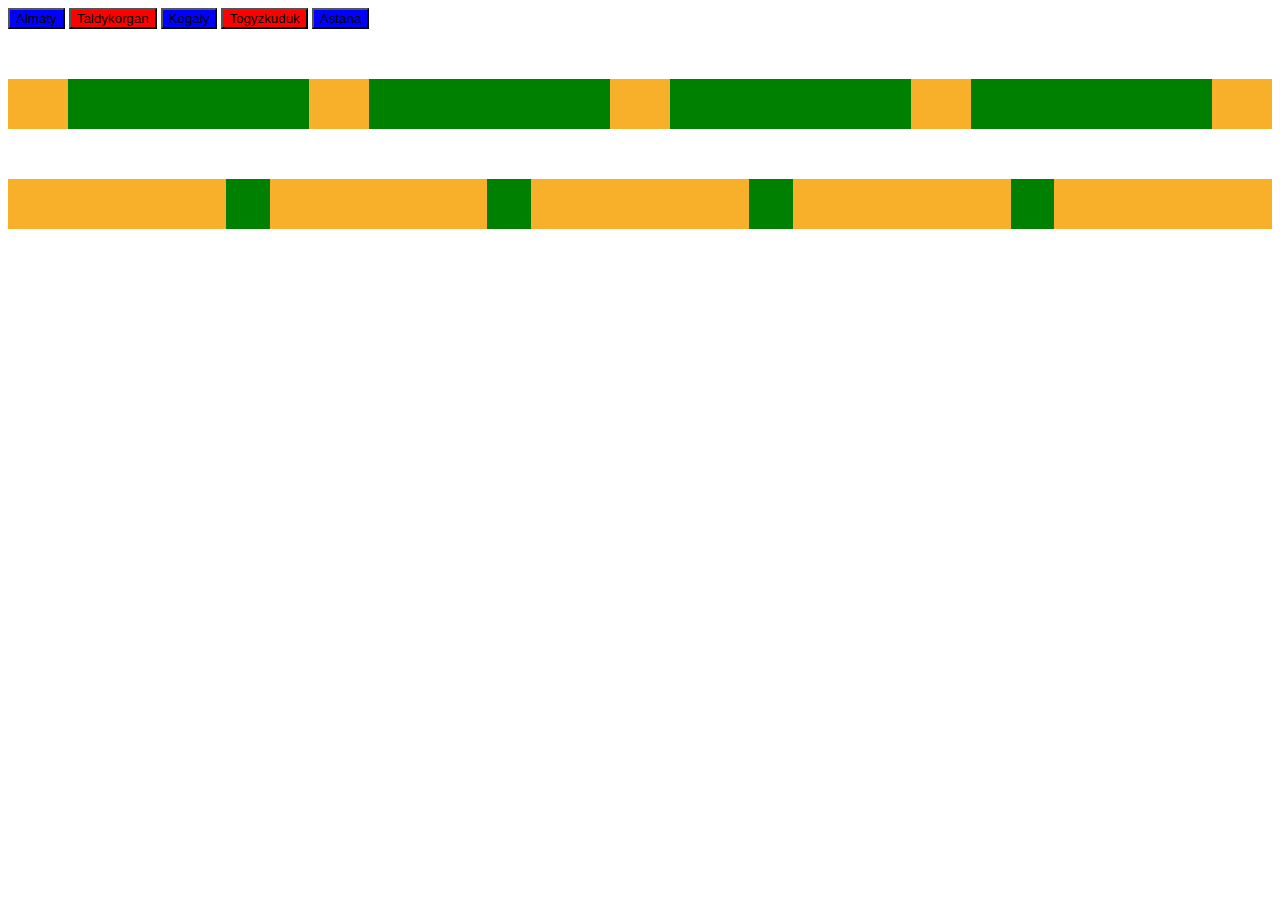
==== seminar_1/index.html @ 1423616f "first commit" ====
<!DOCTYPE html>
<html lang="en">
  <head>
    <meta charset="UTF-8" />
    <meta name="viewport" content="width=device-width, initial-scale=1.0" />
    <link rel="stylesheet" href="./style.css" />
    <title>Document</title>
  </head>
  <body>
    <div>
      <button>Almaty</button>
      <button>Taldykorgan</button>
      <button>Kogaly</button>
      <button>Togyzkuduk</button>
      <button>Astana</button>
    </div>

    <div class="conteiner">
        <div class="child"></div>
        <div class="child"></div>
        <div class="child"></div>
        <div class="child"></div>
        <div class="child"></div>
        <div class="child"></div>
        <div class="child"></div>
        <div class="child"></div>
        <div class="child"></div>
    </div>

    <div class="conteiner">
        <div class="childd"></div>
        <div class="childd"></div>
        <div class="childd"></div>
        <div class="childd"></div>
        <div class="childd"></div>
        <div class="childd"></div>
        <div class="childd"></div>
        <div class="childd"></div>
        <div class="childd"></div>
    </div>
  </body>
</html>
---- seminar_1/style.css ----
div button:nth-child(even) {
    background-color: red;
}

div button:nth-child(odd){
    background-color: blue;
}

.conteiner {
    margin-top:50px;
    background-color: blue;
    width: 100%;
    height: 50px;
    display: flex;
}

.child {
    background-color: cyan;
    flex:1;
    height: 50px;
    border: 1px ;
}

.conteiner .child:nth-child(even) {
    background-color: green;
    flex: 4;
}
.conteiner .child:nth-child(odd) {
    background-color: rgb(248, 176, 43);
}

.conteiner .childd:nth-child(even) {
    background-color: green;
    flex: 1;
}
.conteiner .childd:nth-child(odd) {
    background-color: rgb(248, 176, 43);
    flex: 5;
}
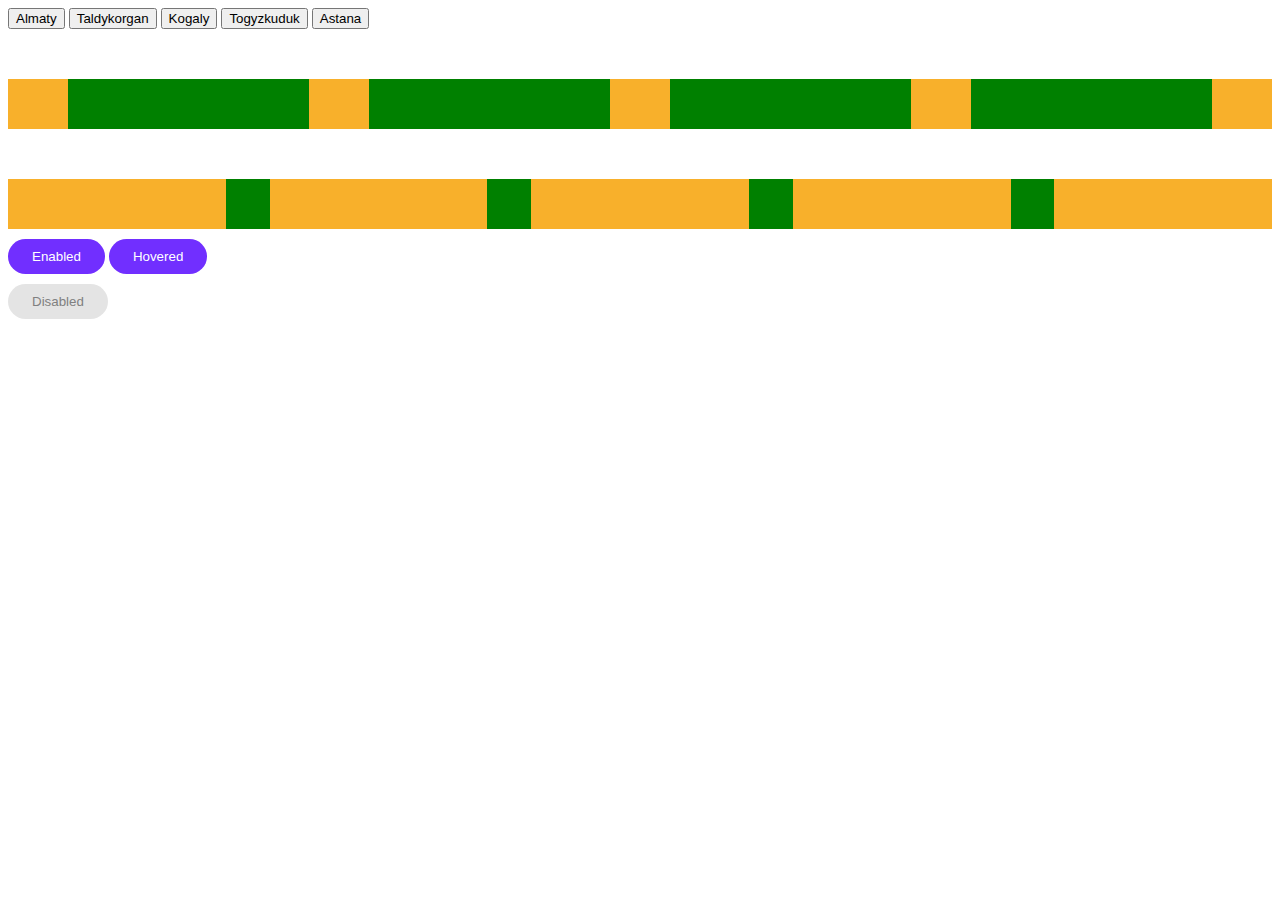
==== commit 9e765b66: "first commit" ====
--- a/seminar_1/index.html
+++ b/seminar_1/index.html
@@ -38,5 +38,12 @@
         <div class="childd"></div>
         <div class="childd"></div>
     </div>
+
+    <div>
+      <button class="enabled_btn">Enabled</button>
+      <button class="hovered_btn">Hovered</button>
+    </div>
+
+    <div><button class="disabled_btn" disabled>Disabled</button></div>
   </body>
 </html>
--- a/seminar_1/style.css
+++ b/seminar_1/style.css
@@ -1,10 +1,10 @@
-div button:nth-child(even) {
+/* div button:nth-child(even) {
     background-color: red;
 }
 
 div button:nth-child(odd){
     background-color: blue;
-}
+} */
 
 .conteiner {
     margin-top:50px;
@@ -36,4 +36,41 @@
 .conteiner .childd:nth-child(odd) {
     background-color: rgb(248, 176, 43);
     flex: 5;
+}
+
+.enabled_btn {
+    margin-top: 10px;
+    background-color: #712FFF;
+    border: 0;
+    color: white;
+    padding: 10px 24px 10px 24px;
+    border-radius: 100px;
+}
+
+.hovered_btn {
+    background-color: #712FFF;
+    border: 0;
+    color: white;
+    padding: 10px 24px 10px 24px;
+    border-radius: 100px;
+
+}
+
+.hovered_btn:hover {
+    background-color: blueviolet;
+    box-shadow: 0px 1px 3px 1px rgba(0, 0, 0, 0.15);
+}
+
+.disabled_btn {
+    margin-top: 10px;
+    background-color: #712FFF;
+    border: 0;
+    color: white;
+    padding: 10px 24px 10px 24px;
+    border-radius: 100px;
+}
+
+.disabled_btn:disabled {
+    background-color: #1F1F1F1F;
+    color: gray;
 }